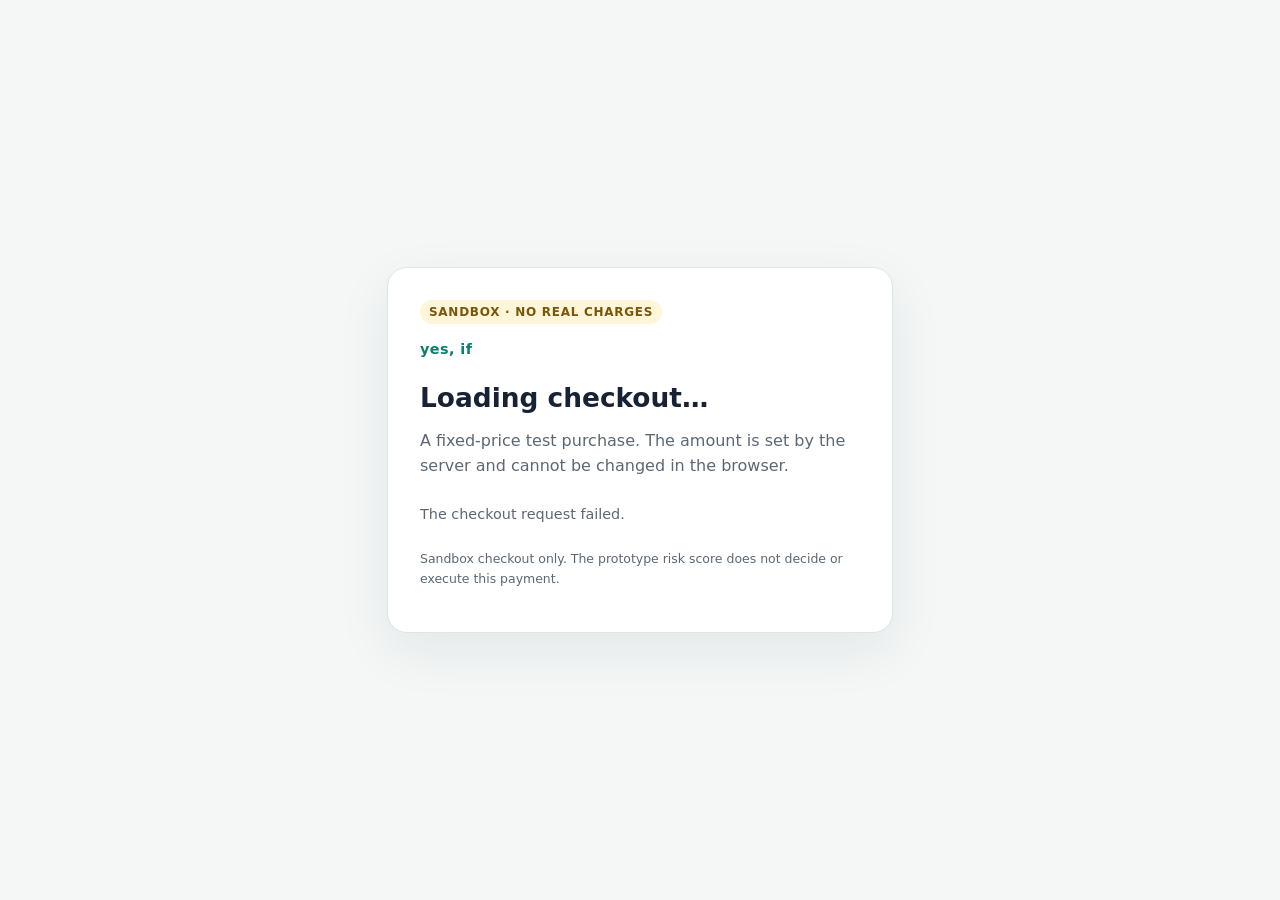
==== checkout/index.html @ 85bf7d04 "Add PayPal sandbox checkout flow Add a fixed-price checkout page and backend, verify approved order " ====
<!doctype html>
<html lang="en">
  <head>
    <meta charset="utf-8">
    <meta name="viewport" content="width=device-width, initial-scale=1">
    <meta name="color-scheme" content="light">
    <title>yes, if — Sandbox checkout</title>
    <style>
      :root {
        color-scheme: light;
        font-family: Inter, ui-sans-serif, system-ui, sans-serif;
        color: #172335;
        background: #f4f7f6;
      }
      body { margin: 0; min-height: 100vh; display: grid; place-items: center; }
      main {
        width: min(440px, calc(100% - 40px));
        padding: 32px;
        border: 1px solid #dce6e3;
        border-radius: 20px;
        background: white;
        box-shadow: 0 18px 55px #17233512;
      }
      .brand { color: #087e6f; font-size: .9rem; font-weight: 750; letter-spacing: .03em; }
      h1 { margin: 22px 0 8px; font-size: 1.65rem; }
      p { color: #5b6874; line-height: 1.55; }
      .price { margin: 24px 0; color: #172335; font-size: 2rem; font-weight: 700; }
      .badge {
        display: inline-block;
        padding: 5px 9px;
        border-radius: 999px;
        color: #78560a;
        background: #fff5d9;
        font-size: .75rem;
        font-weight: 700;
        letter-spacing: .06em;
      }
      #paypal-button-container { margin-top: 22px; }
      #status { min-height: 1.5em; margin-top: 18px; font-size: .9rem; }
      .fine-print { margin-top: 24px; font-size: .78rem; }
    </style>
  </head>
  <body>
    <main>
      <span class="badge">SANDBOX · NO REAL CHARGES</span>
      <p class="brand">yes, if</p>
      <h1 id="product-name">Loading checkout…</h1>
      <p>A fixed-price test purchase. The amount is set by the server and cannot be changed in the browser.</p>
      <div class="price" id="price"></div>
      <div id="paypal-button-container"></div>
      <p id="status" role="status" aria-live="polite"></p>
      <p class="fine-print">Sandbox checkout only. The prototype risk score does not decide or execute this payment.</p>
    </main>
    <script>
      const statusNode = document.getElementById("status");
      const setStatus = (message) => { statusNode.textContent = message; };
      const requestJson = async (url, options = {}) => {
        const response = await fetch(url, {
          ...options,
          headers: { "Content-Type": "application/json", ...options.headers },
        });
        const payload = await response.json().catch(() => ({}));
        if (!response.ok) throw new Error(payload.detail || "The checkout request failed.");
        return payload;
      };

      async function startCheckout() {
        try {
          const config = await requestJson("/api/config");
          document.getElementById("product-name").textContent = config.product_name;
          document.getElementById("price").textContent = `${config.currency} ${config.amount}`;
          if (!config.client_id) {
            setStatus("Add PayPal sandbox credentials to .env, then restart the checkout server.");
            return;
          }

          const sdk = document.createElement("script");
          sdk.src = `https://www.paypal.com/sdk/js?client-id=${encodeURIComponent(config.client_id)}&currency=${encodeURIComponent(config.currency)}&intent=capture&components=buttons`;
          sdk.onload = () => {
            window.paypal.Buttons({
              createOrder: async () => {
                setStatus("Creating your sandbox order…");
                const order = await requestJson("/api/orders", { method: "POST" });
                return order.id;
              },
              onApprove: async (data) => {
                setStatus("Confirming approval and capturing in the sandbox…");
                const result = await requestJson(
                  `/api/orders/${encodeURIComponent(data.orderID)}/capture`,
                  { method: "POST" },
                );
                setStatus(
                  result.status === "COMPLETED"
                    ? "Sandbox payment completed. No real funds were moved."
                    : `Sandbox payment status: ${result.status}.`,
                );
              },
              onCancel: () => setStatus("Checkout was cancelled. No payment was captured."),
              onError: (error) => {
                console.error("PayPal sandbox checkout failed", error);
                setStatus("Checkout failed. No success was reported; please retry.");
              },
            }).render("#paypal-button-container");
          };
          sdk.onerror = () => setStatus("Could not load PayPal's sandbox checkout.");
          document.head.appendChild(sdk);
        } catch (error) {
          setStatus(error.message || "Checkout configuration could not be loaded.");
        }
      }

      startCheckout();
    </script>
  </body>
</html>
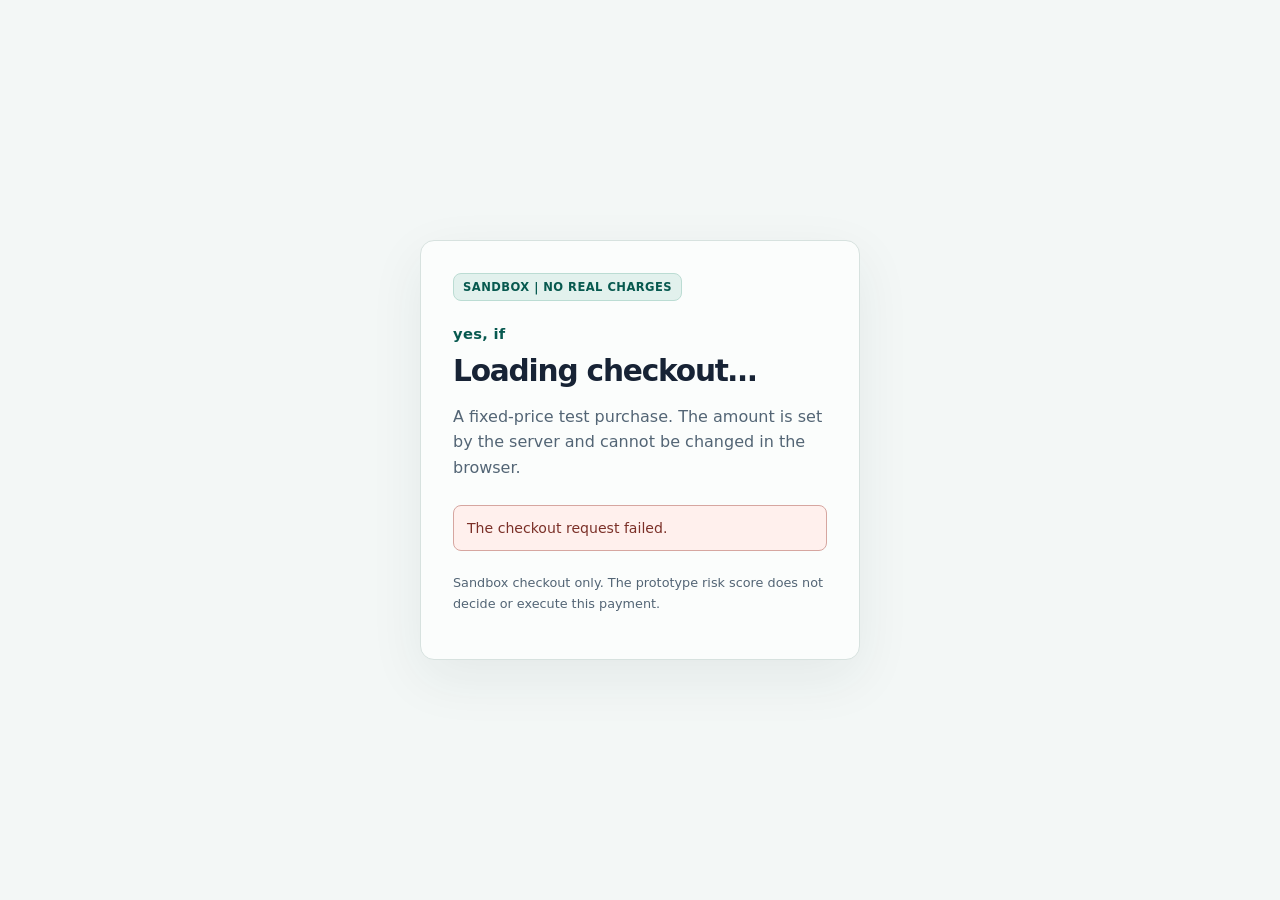
==== commit 8da12111: "Polish risk demo and ignore local skills Redesign dashboard and demos, document Vercel setup, and ig" ====
--- a/checkout/index.html
+++ b/checkout/index.html
@@ -3,46 +3,97 @@
   <head>
     <meta charset="utf-8">
     <meta name="viewport" content="width=device-width, initial-scale=1">
-    <meta name="color-scheme" content="light">
-    <title>yes, if — Sandbox checkout</title>
+    <meta name="color-scheme" content="light dark">
+    <title>yes, if - Sandbox checkout</title>
     <style>
       :root {
-        color-scheme: light;
-        font-family: Inter, ui-sans-serif, system-ui, sans-serif;
-        color: #172335;
-        background: #f4f7f6;
+        color-scheme: light dark;
+        --page: #f3f7f6;
+        --surface: #fbfdfc;
+        --ink: #172335;
+        --muted: #536575;
+        --line: #d7e2df;
+        --accent: #0b927b;
+        --accent-strong: #07594f;
+        --accent-soft: #e2f1ed;
+        --warning: #73531b;
+        --warning-soft: #fff5d9;
+        --success: #07594f;
+        --success-soft: #e2f1ed;
+        --radius-surface: 14px;
+        --radius-control: 8px;
+        font-family: "Aptos", "Segoe UI", system-ui, sans-serif;
+        color: var(--ink);
+        background: var(--page);
       }
-      body { margin: 0; min-height: 100vh; display: grid; place-items: center; }
+      * { box-sizing: border-box; }
+      body { margin: 0; min-height: 100dvh; display: grid; place-items: center; padding: 24px 0; background: var(--page); }
       main {
         width: min(440px, calc(100% - 40px));
         padding: 32px;
-        border: 1px solid #dce6e3;
-        border-radius: 20px;
-        background: white;
-        box-shadow: 0 18px 55px #17233512;
+        border: 1px solid var(--line);
+        border-radius: var(--radius-surface);
+        background: var(--surface);
+        box-shadow: 0 18px 55px #193e3512;
       }
-      .brand { color: #087e6f; font-size: .9rem; font-weight: 750; letter-spacing: .03em; }
-      h1 { margin: 22px 0 8px; font-size: 1.65rem; }
-      p { color: #5b6874; line-height: 1.55; }
-      .price { margin: 24px 0; color: #172335; font-size: 2rem; font-weight: 700; }
+      .brand { margin: 21px 0 0; color: var(--accent-strong); font-size: .92rem; font-weight: 800; letter-spacing: .02em; }
+      h1 { margin: 8px 0 10px; font-size: clamp(1.55rem, 6vw, 1.85rem); letter-spacing: -.04em; line-height: 1.15; }
+      p { color: var(--muted); line-height: 1.6; }
+      .price { margin: 22px 0; color: var(--ink); font-size: 2.25rem; font-weight: 760; letter-spacing: -.05em; font-variant-numeric: tabular-nums; }
       .badge {
         display: inline-block;
-        padding: 5px 9px;
-        border-radius: 999px;
-        color: #78560a;
-        background: #fff5d9;
-        font-size: .75rem;
-        font-weight: 700;
-        letter-spacing: .06em;
+        padding: 6px 9px;
+        border: 1px solid #bbdcd3;
+        border-radius: var(--radius-control);
+        color: var(--accent-strong);
+        background: var(--accent-soft);
+        font-size: .72rem;
+        font-weight: 800;
+        letter-spacing: .04em;
       }
-      #paypal-button-container { margin-top: 22px; }
-      #status { min-height: 1.5em; margin-top: 18px; font-size: .9rem; }
-      .fine-print { margin-top: 24px; font-size: .78rem; }
+      #paypal-button-container { margin-top: 24px; }
+      #status {
+        min-height: 3.2em;
+        margin-top: 18px;
+        padding: 11px 13px;
+        border: 1px solid var(--line);
+        border-radius: var(--radius-control);
+        background: var(--page);
+        color: var(--muted);
+        font-size: .88rem;
+      }
+      #status[data-state="success"] { border-color: #bbdcd3; background: var(--success-soft); color: var(--success); }
+      #status[data-state="warning"] { border-color: #d9c994; background: var(--warning-soft); color: var(--warning); }
+      #status[data-state="error"] { border-color: #d6a6a0; background: #fff0ed; color: #7b3028; }
+      #status[data-state="info"] { border-color: #bbdcd3; background: var(--accent-soft); color: var(--accent-strong); }
+      .fine-print { margin-top: 22px; font-size: .8rem; }
+      :focus-visible { outline: 3px solid var(--accent-strong); outline-offset: 3px; }
+      @media (prefers-color-scheme: dark) {
+        :root {
+          --page: #101a20;
+          --surface: #17252c;
+          --ink: #edf5f2;
+          --muted: #b0c0c3;
+          --line: #2a3d42;
+          --accent: #65c6ae;
+          --accent-strong: #75d6bd;
+          --accent-soft: #193b36;
+          --warning: #f0cf7c;
+          --warning-soft: #3a3320;
+          --success: #c5eee2;
+          --success-soft: #193b36;
+        }
+        #status[data-state="error"] { border-color: #784a43; background: #382624; color: #ffd0c9; }
+        :focus-visible { outline-color: var(--accent-strong); }
+      }
+      @media (prefers-reduced-motion: reduce) {
+        *, *::before, *::after { scroll-behavior: auto !important; transition-duration: .01ms !important; }
+      }
     </style>
   </head>
   <body>
     <main>
-      <span class="badge">SANDBOX · NO REAL CHARGES</span>
+      <span class="badge">SANDBOX | NO REAL CHARGES</span>
       <p class="brand">yes, if</p>
       <h1 id="product-name">Loading checkout…</h1>
       <p>A fixed-price test purchase. The amount is set by the server and cannot be changed in the browser.</p>
@@ -53,7 +104,10 @@
     </main>
     <script>
       const statusNode = document.getElementById("status");
-      const setStatus = (message) => { statusNode.textContent = message; };
+      const setStatus = (message, state = "info") => {
+        statusNode.textContent = message;
+        statusNode.dataset.state = state;
+      };
       const requestJson = async (url, options = {}) => {
         const response = await fetch(url, {
           ...options,
@@ -70,7 +124,7 @@
           document.getElementById("product-name").textContent = config.product_name;
           document.getElementById("price").textContent = `${config.currency} ${config.amount}`;
           if (!config.client_id) {
-            setStatus("Add PayPal sandbox credentials to .env, then restart the checkout server.");
+            setStatus("Add PayPal sandbox credentials to .env, then restart the checkout server.", "warning");
             return;
           }
 
@@ -79,12 +133,12 @@
           sdk.onload = () => {
             window.paypal.Buttons({
               createOrder: async () => {
-                setStatus("Creating your sandbox order…");
+                setStatus("Creating your sandbox order...");
                 const order = await requestJson("/api/orders", { method: "POST" });
                 return order.id;
               },
               onApprove: async (data) => {
-                setStatus("Confirming approval and capturing in the sandbox…");
+                setStatus("Confirming approval and capturing in the sandbox...");
                 const result = await requestJson(
                   `/api/orders/${encodeURIComponent(data.orderID)}/capture`,
                   { method: "POST" },
@@ -93,19 +147,20 @@
                   result.status === "COMPLETED"
                     ? "Sandbox payment completed. No real funds were moved."
                     : `Sandbox payment status: ${result.status}.`,
+                  result.status === "COMPLETED" ? "success" : "warning",
                 );
               },
-              onCancel: () => setStatus("Checkout was cancelled. No payment was captured."),
+              onCancel: () => setStatus("Checkout was cancelled. No payment was captured.", "warning"),
               onError: (error) => {
                 console.error("PayPal sandbox checkout failed", error);
-                setStatus("Checkout failed. No success was reported; please retry.");
+                setStatus("Checkout failed. No success was reported; please retry.", "error");
               },
             }).render("#paypal-button-container");
           };
-          sdk.onerror = () => setStatus("Could not load PayPal's sandbox checkout.");
+          sdk.onerror = () => setStatus("Could not load PayPal's sandbox checkout.", "error");
           document.head.appendChild(sdk);
         } catch (error) {
-          setStatus(error.message || "Checkout configuration could not be loaded.");
+          setStatus(error.message || "Checkout configuration could not be loaded.", "error");
         }
       }
 
